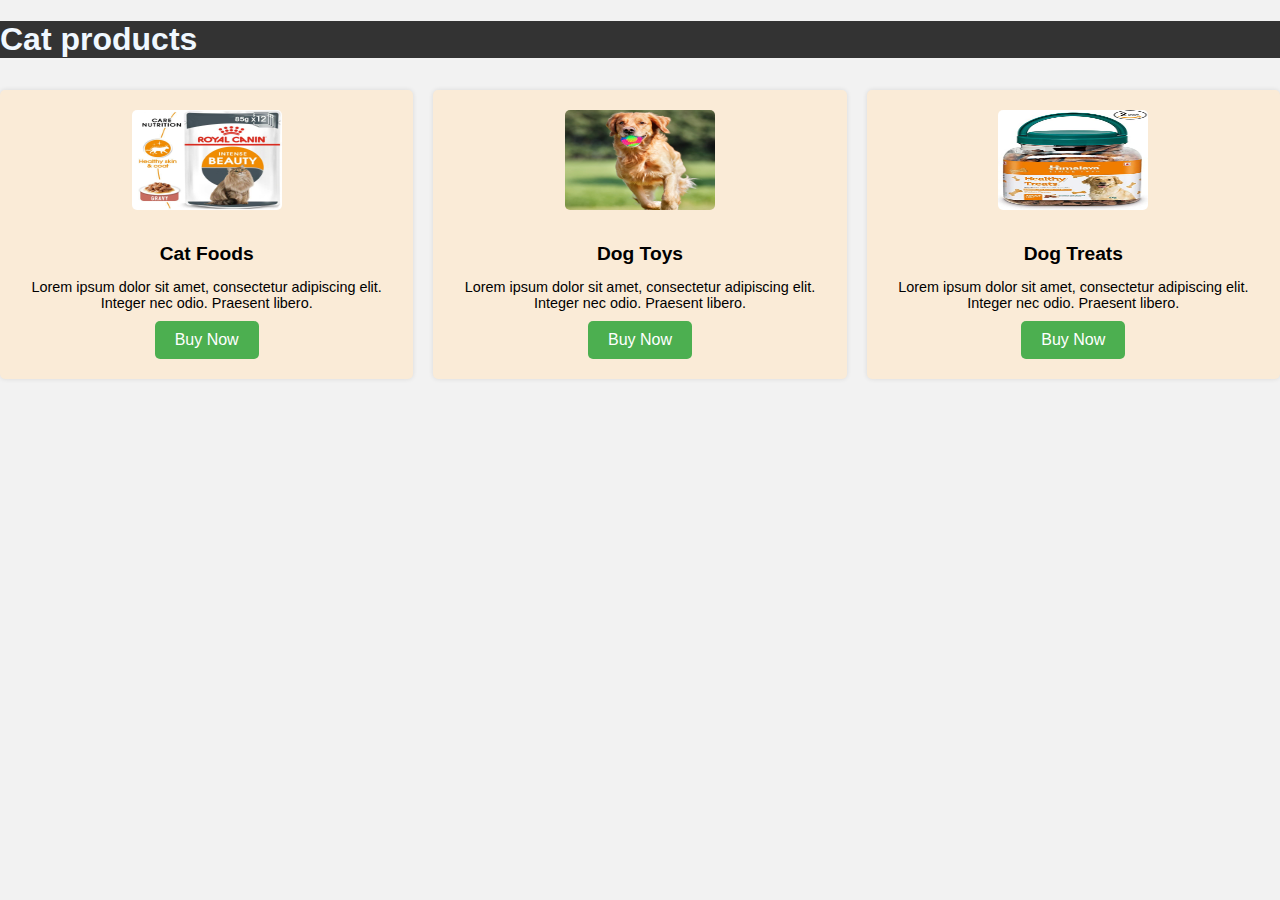
==== PetsShop/catcards.html @ 47bf4d6a "Add files via upload" ====
<!DOCTYPE html>
<html>
    <head>
        <title>cards</title>
        <link rel="stylesheet" href="style.css">
    </head>
    <body>
      <div class="sep-products">
        <h1 style="color:aliceblue">Cat products</h1>
      </div>
        <div class="product-cards">
            <div class="product-card">
              <img src="catfoods.jpg" alt="Dog food">
              <h3>Cat Foods</h3>
              <p>Lorem ipsum dolor sit amet, consectetur adipiscing elit. Integer nec odio. Praesent libero.</p>
              <a href="#" class="buy-btn">Buy Now</a>
            </div>
            
            <div class="product-card">
              <img src="dogtoys.jpg" alt="Dog toys">
              <h3>Dog Toys</h3>
              <p>Lorem ipsum dolor sit amet, consectetur adipiscing elit. Integer nec odio. Praesent libero.</p>
              <a href="#" class="buy-btn">Buy Now</a>
            </div>
            
            <div class="product-card">
              <img src="dogtreats.jpg" alt="Dog treats">
              <h3>Dog Treats</h3>
              <p>Lorem ipsum dolor sit amet, consectetur adipiscing elit. Integer nec odio. Praesent libero.</p>
              <a href="#" class="buy-btn">Buy Now</a>
            </div>
          </div>
    </body>
</html>
---- PetsShop/style.css ----
body {
  font-family: Arial, sans-serif;
  background-color: #f2f2f2;
  margin: 0;
  padding: 0;
}
.header{
  background-color:#333;
  padding: 20px;
  color: white;
  display:flex;
  align-items: center;
  font-family: 'Courier New', Courier, monospace;
  height: 30px;
}
.header img{
  position: relative;
  top:30%;
  width: 140px;
  height: 70px;
  left: 11%;
}
.header h1{
  position: relative;
  left:11%;
  letter-spacing: 4px;
}
.header h5{
  position:relative;
  left:13%;
  color:rosybrown;
  font-size: 17px;
  letter-spacing: 2px;
}

button{
  background-color:lightgrey;
  border: none;
  color:black;
  height: 20px;
  width: 100px;
}

.navbar {
  background-color:#ddd;
  overflow: hidden;
  top:0px;
  height: 30px;
  align-items: center;
  text-align: center;

}

.navbar a {
  float: left;
  display: block;
  color:black;
  font-family: Georgia, 'Times New Roman', Times, serif;
  text-align: center;
  padding: 2px 20px;
  letter-spacing: 2px;
  text-decoration: none;
}

.navbar a:hover {
  background-color:antiquewhite;
  color: black;
}

.hero-image {
  background-image: url("dog2.jpg");
  height: 500px;
  background-position: center;
  background-repeat: no-repeat;
  background-size: cover;
  position: relative;
}

.hero-text {
  text-align: center;
  position: absolute;
  top: 40%;
  left: 25%;
  transform: translate(-50%, -50%);
  color:whitesmoke;
  font-family: 'Courier New', Courier, monospace;
}
.header-text h1{
  text-shadow:2px 2px #808080;
}
.hero-text h5{
  font-weight: bold;
  font-size: 16px;
}



.footer {
  background-color: #333;
  color: white;
  padding: 20px;
  text-align: center;
  font-size: 14px;
  margin-top: 50px;
}

form {
  max-width: 500px;
  margin: 0 auto;
}

label {
  display: block;
  margin-bottom: 10px;
}


.product-cards {
  display: flex;
  justify-content: space-between;
  flex-wrap: wrap;
  margin: 0 -10px;
}

.product-card {
  flex: 1 1 300px;
  margin: 10px;
  background-color:antiquewhite;
  border-radius: 5px;
  padding: 20px;
  box-shadow: 0 0 5px rgba(0,0,0,0.1);
  text-align: center;
}

.product-card img {
  width: 100%;
  height: 100px;
  width:150px;
  margin-bottom: 10px;
  border-radius: 5px;
}

.product-card h3 {
  margin-bottom: 10px;
  font-size: 1.2em;
}

.product-card p {
  margin-bottom: 10px;
  font-size: 0.9em;
}

.buy-btn {
  display: inline-block;
  padding: 10px 20px;
  background-color: #4CAF50;
  color: white;
  text-decoration: none;
  border-radius: 5px;
  transition: all 0.2s ease-in-out;
}

.buy-btn:hover {
  background-color: #3e8e41;
}

.featured-pets {
  display: flex;
  flex-wrap: wrap;
  justify-content: center;
  align-items: center;
  margin: 20px;
}

.pet-card {
  display: flex;
  flex-direction: column;
  align-items: center;
  width: 200px;
  margin: 10px;
  padding: 10px;
  background-color: #f7f7f7;
  border-radius: 5px;
  box-shadow: 0 0 5px rgba(0, 0, 0, 0.2);
}

.pet-card img {
  width: 100%;
  margin-bottom: 10px;
}


.sep-products{
  background-color: #333;
  position: relative;
  margin-top: 0%;
}
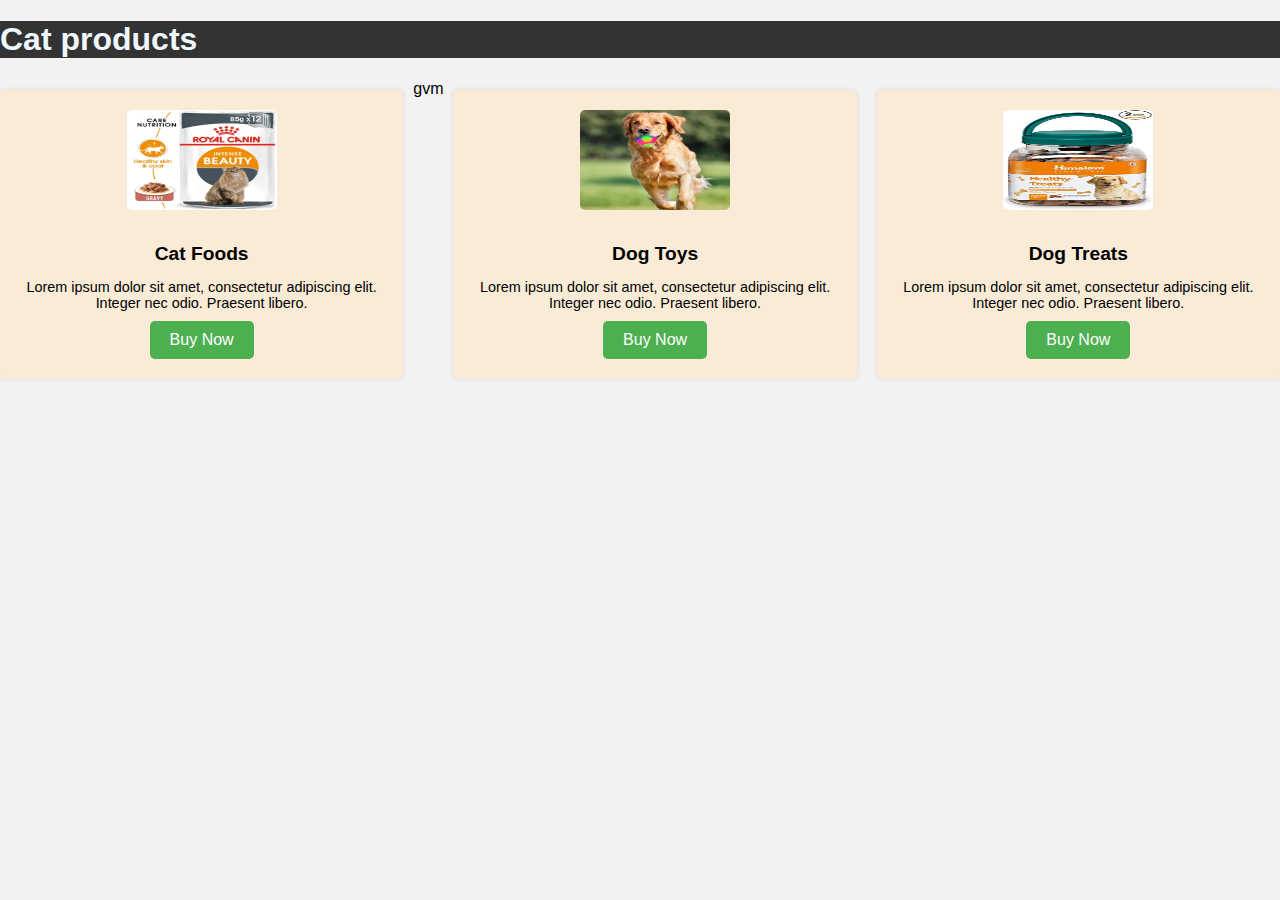
==== commit 87d0ee70: "Update catcards.html" ====
--- a/PetsShop/catcards.html
+++ b/PetsShop/catcards.html
@@ -15,6 +15,7 @@
               <p>Lorem ipsum dolor sit amet, consectetur adipiscing elit. Integer nec odio. Praesent libero.</p>
               <a href="#" class="buy-btn">Buy Now</a>
             </div>
+            gvm
             
             <div class="product-card">
               <img src="dogtoys.jpg" alt="Dog toys">
@@ -31,4 +32,4 @@
             </div>
           </div>
     </body>
-</html>+</html>
